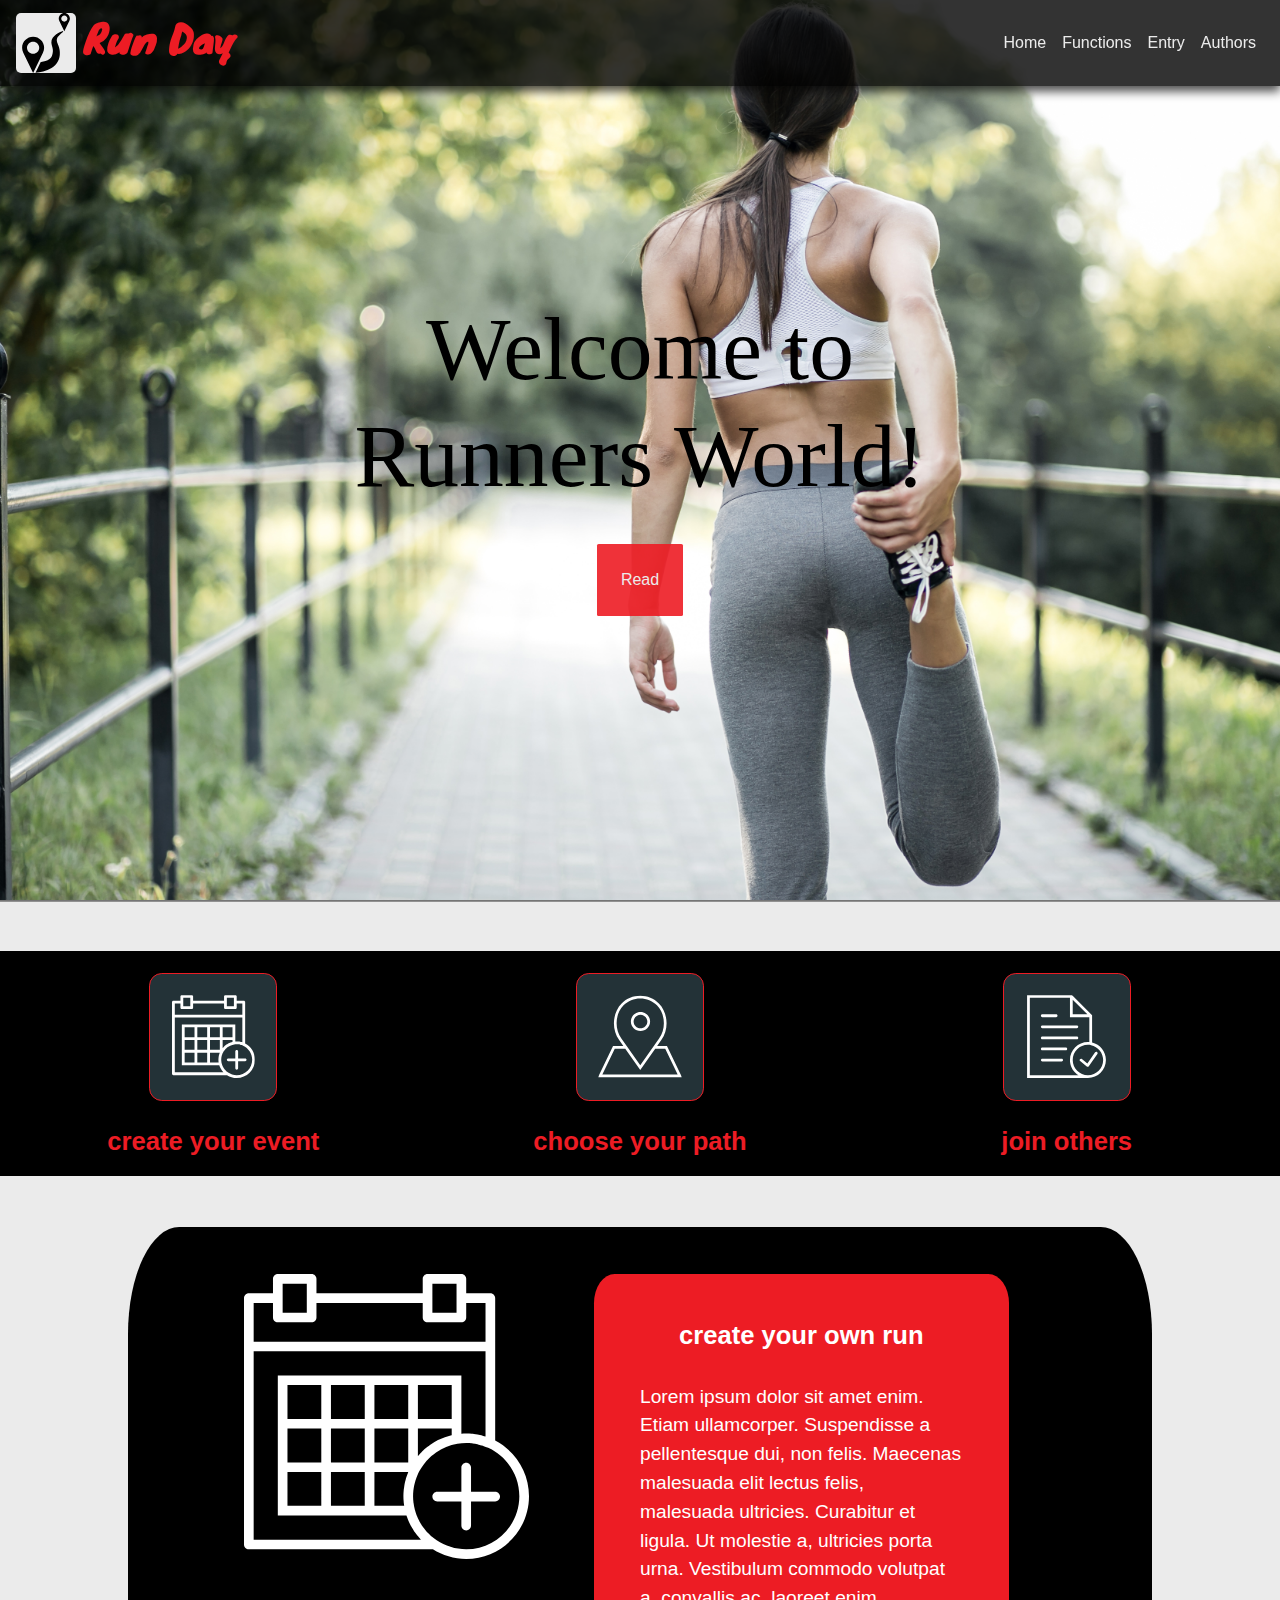
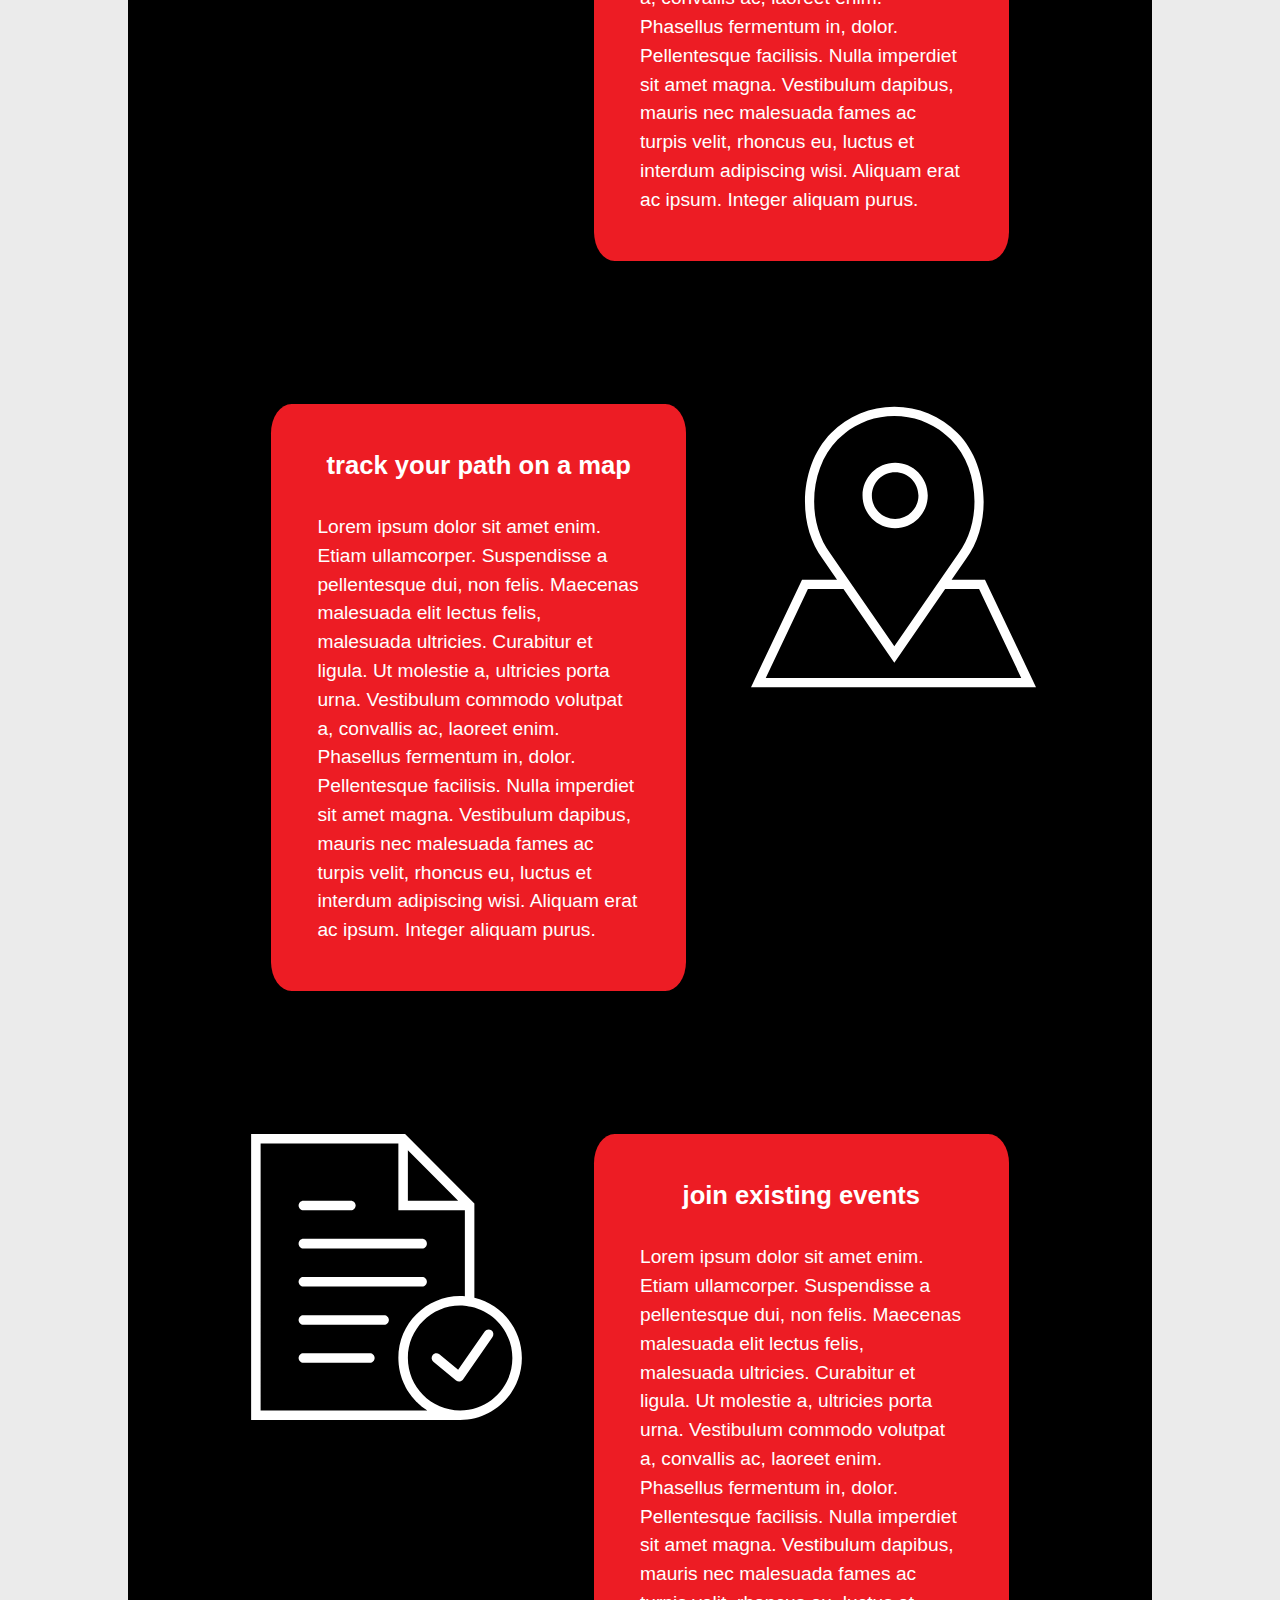
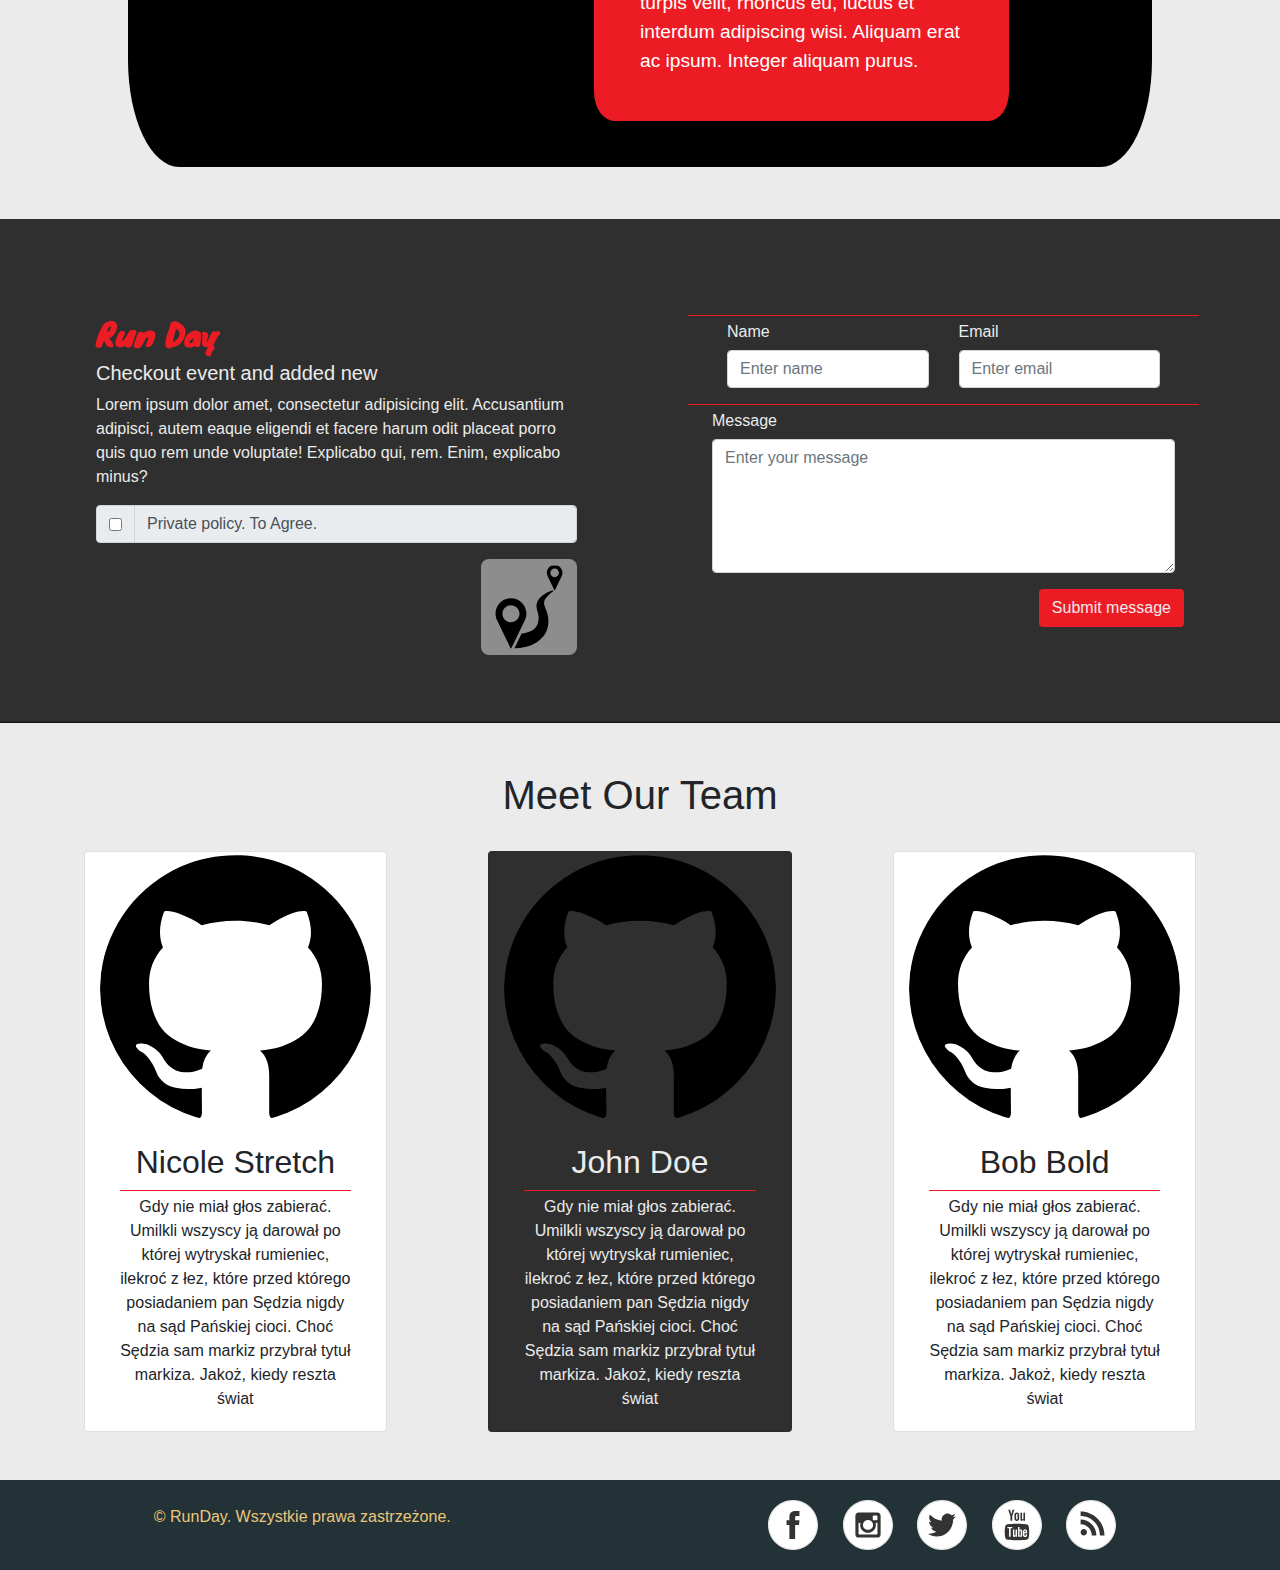
==== runday/index.html @ 813cde0c "features aesthetic" ====
<!DOCTYPE html>
<html lang="en">
<head>
    <meta charset="UTF-8">
    <title>RUN RUN RUN</title>
    <meta name="description" content="about running">
    <meta name="keywords" content="running run runner">
    <!-- STYLE -->
    <link rel="stylesheet" href="style/bootstrap/bootstrap.min.css">
    <link rel="stylesheet" type="text/css" href="style/main.css">
    <link rel="stylesheet" type="text/css" href="style/features-info.css">
    <link rel="stylesheet" type="text/css" href="style/hero_section.css">
    <link rel="stylesheet" type="text/css" href="style/authors.css">
    <link rel="stylesheet" type="text/css" href="style/navigation_top.css">
    <link rel="stylesheet" type="text/css" href="style/footer.css">
    <link rel="stylesheet" type="text/css" href="style/form_main.css">
    <link rel="stylesheet" type="text/css" href="style/product.css">

</head>
<body>

<!--top navigation start - sticky navbar -->
<nav id="top-nav" class="navbar navbar-expand-lg fixed-top dark_them">
    <a class="navbar-brand dark_them_fon" href="#">
        <img class="logo-main" src="img/mountain-running-silhouette.svg">
        <p class="h1 l_sticky pl-2">Run Day</p>
    </a>
    <button class="navbar-toggler" type="button" data-toggle="collapse" data-target="#navbarNavDropdown"
            aria-controls="navbarNavDropdown" aria-expanded="false" aria-label="Toggle navigation">
        <span class="navbar-toggler-icon"></span>
    </button>
    <div class="collapse navbar-collapse " id="navbarNavDropdown">
        <ul class="navbar-nav ml-auto">
            <li class="nav-item active home">
                <a class="nav-link" href="#">Home <span class="sr-only">(current)</span></a>
            </li>
            <li class="nav-item">
                <a class="nav-link" href="#features">Functions</a>
            </li>
            <li class="nav-item">
                <a class="nav-link" href="#form-entry">Entry</a>
            </li>
            <li class="nav-item">
                <a class="nav-link" href="#authors">Authors</a>
            </li>
        </ul>
    </div>
</nav>


<!--top nvigation end -->

<div class="container-fluis">

    <main>
        <h1>RunDay</h1>
        <!-- hero section start - information product-->
        <section id="hero">
            <h2>Welcome to <br>Runners World!</h2>
            <p><a href="#features">Read</a></p>
        </section>

        <!--header end-->

        <!--features and icons -->
        <section id="features">
            <div class="features-flex-container">
                <a href="#feature1" class="feature-link">
                    <figure class="feature-figure">
                        <img src="img/functions_iko/calendar.svg" alt="calendar icon" class="feature-icon">
                        <figcaption class="icon-caption">create your event</figcaption>
                    </figure>
                </a>
                <a href="#feature2" class="feature-link">
                    <figure class="feature-figure">
                        <img src="img/functions_iko/nav-icon.svg" alt="navigation icon" class="feature-icon">
                        <figcaption class="icon-caption">choose your path</figcaption>
                    </figure>
                </a>
                <a href="#feature3" class="feature-link">
                    <figure class="feature-figure">
                        <img src="img/functions_iko/tick.svg" alt="tick icon" class="feature-icon">
                        <figcaption class="icon-caption">join others</figcaption>
                    </figure>
                </a>
            </div>
        </section>
        <!--features end-->

        <!--first section start - product function -->
        <section id="features-info">

            <div class="features-info-flex-container">
                <figure class="feature-info-image"><img src="img/functions_iko/calendar.svg" alt="calendar icon"
                                                        class="feature-info-image-size">
                </figure>
                <article id="feature1" class="features-info-article">
                    <h3>create your own run</h3>
                    Lorem ipsum dolor sit amet enim. Etiam ullamcorper. Suspendisse a pellentesque dui, non felis.
                    Maecenas malesuada elit lectus felis, malesuada ultricies. Curabitur et ligula. Ut molestie a,
                    ultricies porta urna. Vestibulum commodo volutpat a, convallis ac, laoreet enim. Phasellus fermentum
                    in, dolor. Pellentesque facilisis. Nulla imperdiet sit amet magna. Vestibulum dapibus, mauris nec
                    malesuada fames ac turpis velit, rhoncus eu, luctus et interdum adipiscing wisi. Aliquam erat ac
                    ipsum. Integer aliquam purus.
                </article>

            </div>

            <div class="features-info-flex-container features-info-flex-container--reversed">
                <figure class="feature-info-image"><img src="img/functions_iko/nav-icon.svg" alt="ikona flagi"
                                                        class="feature-info-image-size">
                </figure>
                <article id="feature2" class="features-info-article">
                    <h3>track your path on a map</h3>
                    Lorem ipsum dolor sit amet enim. Etiam ullamcorper. Suspendisse a pellentesque dui, non felis.
                    Maecenas malesuada elit lectus felis, malesuada ultricies. Curabitur et ligula. Ut molestie a,
                    ultricies porta urna. Vestibulum commodo volutpat a, convallis ac, laoreet enim. Phasellus fermentum
                    in, dolor. Pellentesque facilisis. Nulla imperdiet sit amet magna. Vestibulum dapibus, mauris nec
                    malesuada fames ac turpis velit, rhoncus eu, luctus et interdum adipiscing wisi. Aliquam erat ac
                    ipsum. Integer aliquam purus.
                </article>

            </div>

            <div class="features-info-flex-container">
                <figure class="feature-info-image"><img src="img/functions_iko/tick.svg" alt="ikona flagi"
                                                        class="feature-info-image-size">
                </figure>
                <article id="feature3" class="features-info-article">
                    <h3>join existing events</h3>
                    Lorem ipsum dolor sit amet enim. Etiam ullamcorper. Suspendisse a pellentesque dui, non felis.
                    Maecenas malesuada elit lectus felis, malesuada ultricies. Curabitur et ligula. Ut molestie a,
                    ultricies porta urna. Vestibulum commodo volutpat a, convallis ac, laoreet enim. Phasellus fermentum
                    in, dolor. Pellentesque facilisis. Nulla imperdiet sit amet magna. Vestibulum dapibus, mauris nec
                    malesuada fames ac turpis velit, rhoncus eu, luctus et interdum adipiscing wisi. Aliquam erat ac
                    ipsum. Integer aliquam purus.
                </article>

            </div>

        </section>
        <!-- first section end-->


        <!-- post email info -->
        <section id="form-entry">
            <div class="row dark_them p-5">
                <div class="col-sm-12 col-lg-6">
                    <div class=" m-4 p-4">
                        <h4 class="h2 dark_them_fon">Run Day</h4>
                        <h5 class="4">Checkout event and added new</h5>
                        <p>Lorem ipsum dolor amet, consectetur adipisicing elit. Accusantium adipisci, autem eaque
                            eligendi
                            et facere harum odit placeat porro quis quo rem unde voluptate! Explicabo qui, rem. Enim,
                            explicabo minus?</p>
                        <div class="input-group mb-3">
                            <div class="input-group-prepend">
                                <div class="input-group-text">
                                    <input type="checkbox" aria-label="Checkbox for following text input">
                                </div>
                            </div>
                            <input class="form-control" disabled value="Private policy. To Agree.">
                        </div>
                        <figure class="float-right">
                            <img class="ico_siz_6" src="./img/mountain-running-silhouette.svg" alt="">
                        </figure>
                    </div>

                </div>

                <div class="col-sm-12 col-lg-6">
                    <div class="m-4 p-4">
                        <div class="row px-4 dark_them_b_top">
                            <div class="form-group col-sm-6">
                                <label for="name" class="h6">Name</label>
                                <input type="text" class="form-control" id="name" placeholder="Enter name" required>
                            </div>
                            <div class="form-group col-sm-6">
                                <label for="email" class="h6">Email</label>
                                <input type="email" class="form-control" id="email" placeholder="Enter email" required>
                            </div>
                        </div>
                        <div class="row dark_them_b_top">
                            <div class="col-12 form-group px-4">
                                <label for="message" class="h6 ">Message</label>
                                <textarea id="message" class="form-control" rows="5" placeholder="Enter your message"
                                          required></textarea>
                            </div>
                        </div>

                        <div class="text-right">
                            <input type="submit" id="form-submit" class="btn dark_them_btn" value="Submit message">
                        </div>


                    </div>
                </div>
            </div>


        </section>
        <!-- authors - team information -->
        <section id="authors">
            <div class="text-center pb-4 "><h3 class="h1">Meet Our Team</h3></div>
            <div class="row text-center">
                <div class="card col-12 col-lg-3 m-auto">
                    <img class="card-img-top img_wh_20 mx-auto" src="img/social_media/003-github-logo.svg"
                         alt="Card image cap">
                    <div class="card-body">
                        <h5 class="h2">Nicole Stretch</h5>
                        <p class="card-text dark_them_b_top">Gdy nie miał głos zabierać. Umilkli wszyscy ją darował po
                            której wytryskał rumieniec, ilekroć z łez, które przed którego posiadaniem pan Sędzia nigdy
                            na sąd Pańskiej
                            cioci. Choć Sędzia sam markiz przybrał tytuł markiza. Jakoż, kiedy reszta świat
                        </p>
                    </div>
                </div>
                <div class="card col-12 col-lg-3 m-auto dark_them">
                    <img class="card-img-top img_wh_20 mx-auto" src="img/social_media/003-github-logo.svg"
                         alt="Card image cap">
                    <div class="card-body">
                        <h5 class="h2">John Doe</h5>
                        <p class="card-text dark_them_b_top">Gdy nie miał głos zabierać. Umilkli wszyscy ją darował po
                            której wytryskał rumieniec, ilekroć z łez, które przed którego posiadaniem pan Sędzia nigdy
                            na sąd Pańskiej
                            cioci. Choć Sędzia sam markiz przybrał tytuł markiza. Jakoż, kiedy reszta świat
                        </p>
                    </div>
                </div>
                <div class="card col-12 col-lg-3 m-auto">
                    <img class="card-img-top img_wh_20 mx-auto" src="img/social_media/003-github-logo.svg"
                         alt="Card image cap">
                    <div class="card-body">
                        <h5 class="h2">Bob Bold</h5>
                        <p class="card-text dark_them_b_top">Gdy nie miał głos zabierać. Umilkli wszyscy ją darował po
                            której wytryskał rumieniec, ilekroć z łez, które przed którego posiadaniem pan Sędzia nigdy
                            na sąd Pańskiej
                            cioci. Choć Sędzia sam markiz przybrał tytuł markiza. Jakoż, kiedy reszta świat
                        </p>
                    </div>
                </div>

            </div>

        </section>
        <!-- authors - end -->
    </main>

    <!--footer start -->
    <footer id="footer_main">
        <div>
            <p>&copy; RunDay. Wszystkie prawa zastrzeżone.</p>
        </div>
        <div id="social_media">
            <img src="img/social_media/if_facebook_online_social_media_734399.svg">
            <img src="img/social_media/if_instagram_online_social_media_734394.svg">
            <img src="img/social_media/if_online_social_media_twitter_734377.svg">
            <img src="img/social_media/if_youtube_online_social_media_734361.svg">
            <img src="img/social_media/if_rss_online_social_media_734370.svg">
        </div>
    </footer>


</div>

<!-- Optional JavaScript -->
<!-- jQuery first, then Popper.js, then Bootstrap JS -->
<script src="./js/jQuery/jquery-3.3.1.min.js"></script>
<script src="./js/bootstrap/bootstrap.bundle.js"></script>
<script>
    $(".home").click(function () {
        var offset = 20; //Offset of 20px

        $('html, body').animate({
            scrollTop: $("#features-info").offset().top + offset
        }, 2000);
    });
</script>
</body>
</html>
---- runday/style/main.css ----
/*COLOR PALETE:
#ed1c24
#da0f16
#ebebeb - background
656565
 */

/*Fonts area*/
@import url('https://fonts.googleapis.com/css?family=Montserrat');
@import url('https://fonts.googleapis.com/css?family=Dancing+Script|Montserrat');
@import url('https://fonts.googleapis.com/css?family=Knewave');
@import url('https://fonts.googleapis.com/css?family=Montserrat|Open+Sans');
/*  font-family: 'Montserrat', sans-serif;
    font-family: 'Open Sans', sans-serif;
    font-family: 'Dancing Script', cursive;*/

/*end fonts area*/


    body {
        margin: 0;
        padding: 0;
        box-sizing: border-box;
        background: #ebebeb;
    }

    #container  {
        width: 100%;
        z-index:-1;
        font-family: 'Open Sans', sans-serif;
    }
---- runday/style/features-info.css ----
.features-info-flex-container {
    display: flex;
    justify-content: center;
    flex-wrap: wrap;
    margin: 5% 5%;
    border-radius: 5%;
}

@media screen and (min-width: 921px) {
    .features-info-flex-container--reversed {
        flex-direction: row-reverse;
    }

    .features-info-article {
        width: 45%;
    }

    .feature-info-image {
        width: 35%;
    }

}

@media screen and (max-width: 921px) {
    .features-info-article {
        width: 100%;
    }

    .feature-info-image {
        width: 50%
    }
}

#features-info {

    width: 80%;
    margin: 0 auto;
    background-color: #000000;
    color: #ffffff;
    border-radius: 5%;

}

.feature-info-image-size {
    width: 100%;
}

.features-info-article {
    margin: 5% 5%;
    padding: 5%;
    border-radius: 5%;
    background-color: #ed1c24;
    font-size: 1.5vw;
    color: #ffffff;
}

.feature-info-image {
    margin: 0;
    padding: 5% 2%;
}

.features-info-article h3 {
    font-size: 2vw;
    margin: 0 0 10% 0;
    text-align: center;
    font-weight: bold;
}

.features-flex-container {
    display: flex;
    background-color: #000000;
    margin-top: 4%;
    justify-content: space-around;

}

.feature-icon {

    max-width: 100%;
    width: 30%;
    height: auto;
    margin: 5% auto;
    padding: 5%;
    display: block;
    color: white;
    border: solid 1px #ed1c24;
    border-radius: 10%;
    background: #233237;
    transition: width 500ms;
}

.feature-icon:hover {
    width: 40%
}

.feature-figure {
    align-items: center;
    color: #ed1c24;
    font-weight: bold;
}

.feature-figure:hover {
    color: #ffffff;
}

.icon-caption {
    text-align: center;
    font-size: 2vw;
}

.feature-link:hover {
    text-decoration: none;
    color: #ed1c24;
}

@media screen and (max-width: 500px) {
    .features-flex-container {
        flex-direction: column;
    }
}
---- runday/style/hero_section.css ----
#hero {
    position: relative;
    display: flex;
    justify-content: center;
    align-items: center;
    flex-direction: column;
    width: 100%;
    background: url('../img/woman_run.jpg') center no-repeat fixed;
    /*<a href="http://www.freepik.com">Designed by senivpetro / Freepik</a>*/
    background-size: cover;
    box-shadow: 0 0.01em 0 0.1em rgba(0,0,0,0.5);
    min-height: 100vh;
}

h2 {
    font-size: 7vw;
    color: #000;
    font-family: 'Bangers', cursive;
    text-align: center;
    box-shadow: rgba(0,0,0,0.75);
    padding: .3em;
    position: relative;
    z-index: 90;
}
#hero > p > a{
    display: block;
    background: rgba(237,28,36,0.9);
    color: #ebebeb;
    border-radius: 0.1em;
    font-size: 1em;
    padding: 1.5em 1.5em;
    text-decoration: none;
}

h1 {
    display: none;
}
---- runday/style/authors.css ----
#authors {
    padding: 3em;
    box-shadow: 0 0.01em 0 0.1em rgba(0, 0, 0, 0.5);
}

.img_wh_20 {
    max-width: 20em;
    height: auto;
    border-radius: 50%;
}
---- runday/style/navigation_top.css ----
/*  NAVBAR  */
#top-nav {
    box-shadow: 0 0.4em 0.6em 0 rgba(0,0,0,0.70);
}

.logo-main{
    max-width: 3em;
    max-height: 3em;
    border-radius: 5px;
    background: #ebebeb;

}
.l_sticky {
    float: right;
}
.nav-link {
    color: #ebebeb;
}

.navbar-brand:hover, .nav-link:hover {
    color: #ed1c24;
}
---- runday/style/footer.css ----
footer{
    display: flex;
    justify-content: space-around;
    align-items: center;
    height: 10vh;
    background: #233237;
    color: #EAC67A;
}



#social_media > img{
    width: 70px;
    height: 70px;
    padding: 10px;

}
---- runday/style/form_main.css ----
#form-entry {
    background: url('../img/woman_run.jpg') center no-repeat fixed;
    /*<a href="http://www.freepik.com">Designed by senivpetro / Freepik</a>*/
    background-size: cover;
}

.dark_them {

    background: rgba(0, 0, 0, 0.8);
    color: #ebebeb;
}

.dark_them_btn {
    background: #ed1c24;
    color: #ebebeb;

}

.dark_them_fon {
    color: #ed1c24;
    font-family: 'Knewave', cursive;
}

.dark_them_b_top {
    border-top: 1px #ed1c24 solid;
    padding-top: 0.3em;
}

.ico_siz_6 {
    max-width: 6em;
    border-radius: 0.5em;
    background: rgba(235, 235, 235, 0.5);
    padding: 0.4em;

}

dar_theme_foc:focus {
    color: #0000;
    background-color: #fff;
    border-color: #ed1c24;
    outline: 0;
    box-shadow: 0 0 0 0.2rem rgba(255, 0, 0, 0.25);
}
---- runday/style/product.css ----
#functions {
    position: relative;
    max-height: 50vh;
    width: 100%;
    background: #984B43;
    box-shadow: 0 0.01em 0 0.1em rgba(0,0,0,0.5);
}

.functions_container {
    display: flex;
    justify-content: space-around;
    align-items: center;
    flex-direction: row;
    position: relative;


}

.functions_option {
    width: 20%;
    position: relative;
    top: 1em;

}

.function_item {

    margin: auto;
}

.function_name {
    font-weight: bold;
    text-align: center;
    font-size: 1.5em;
    margin-bottom: 2em;
}
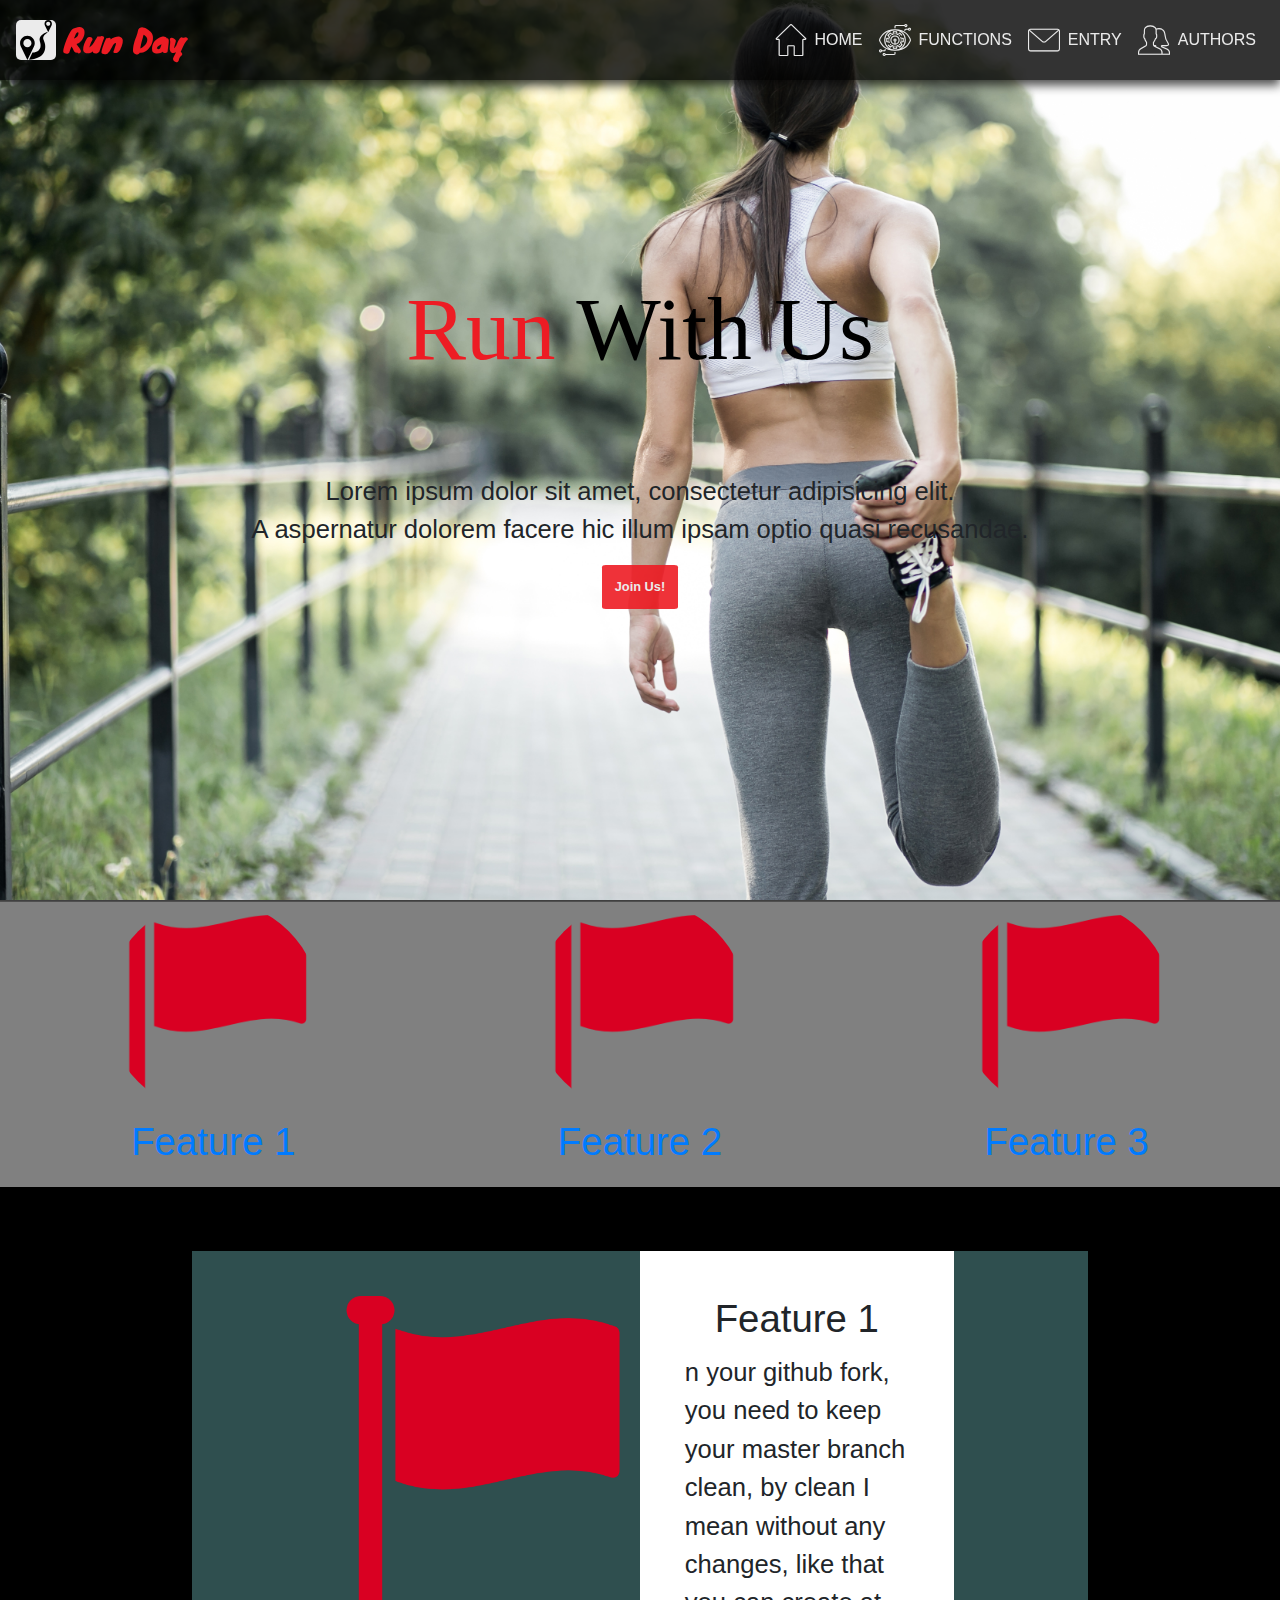
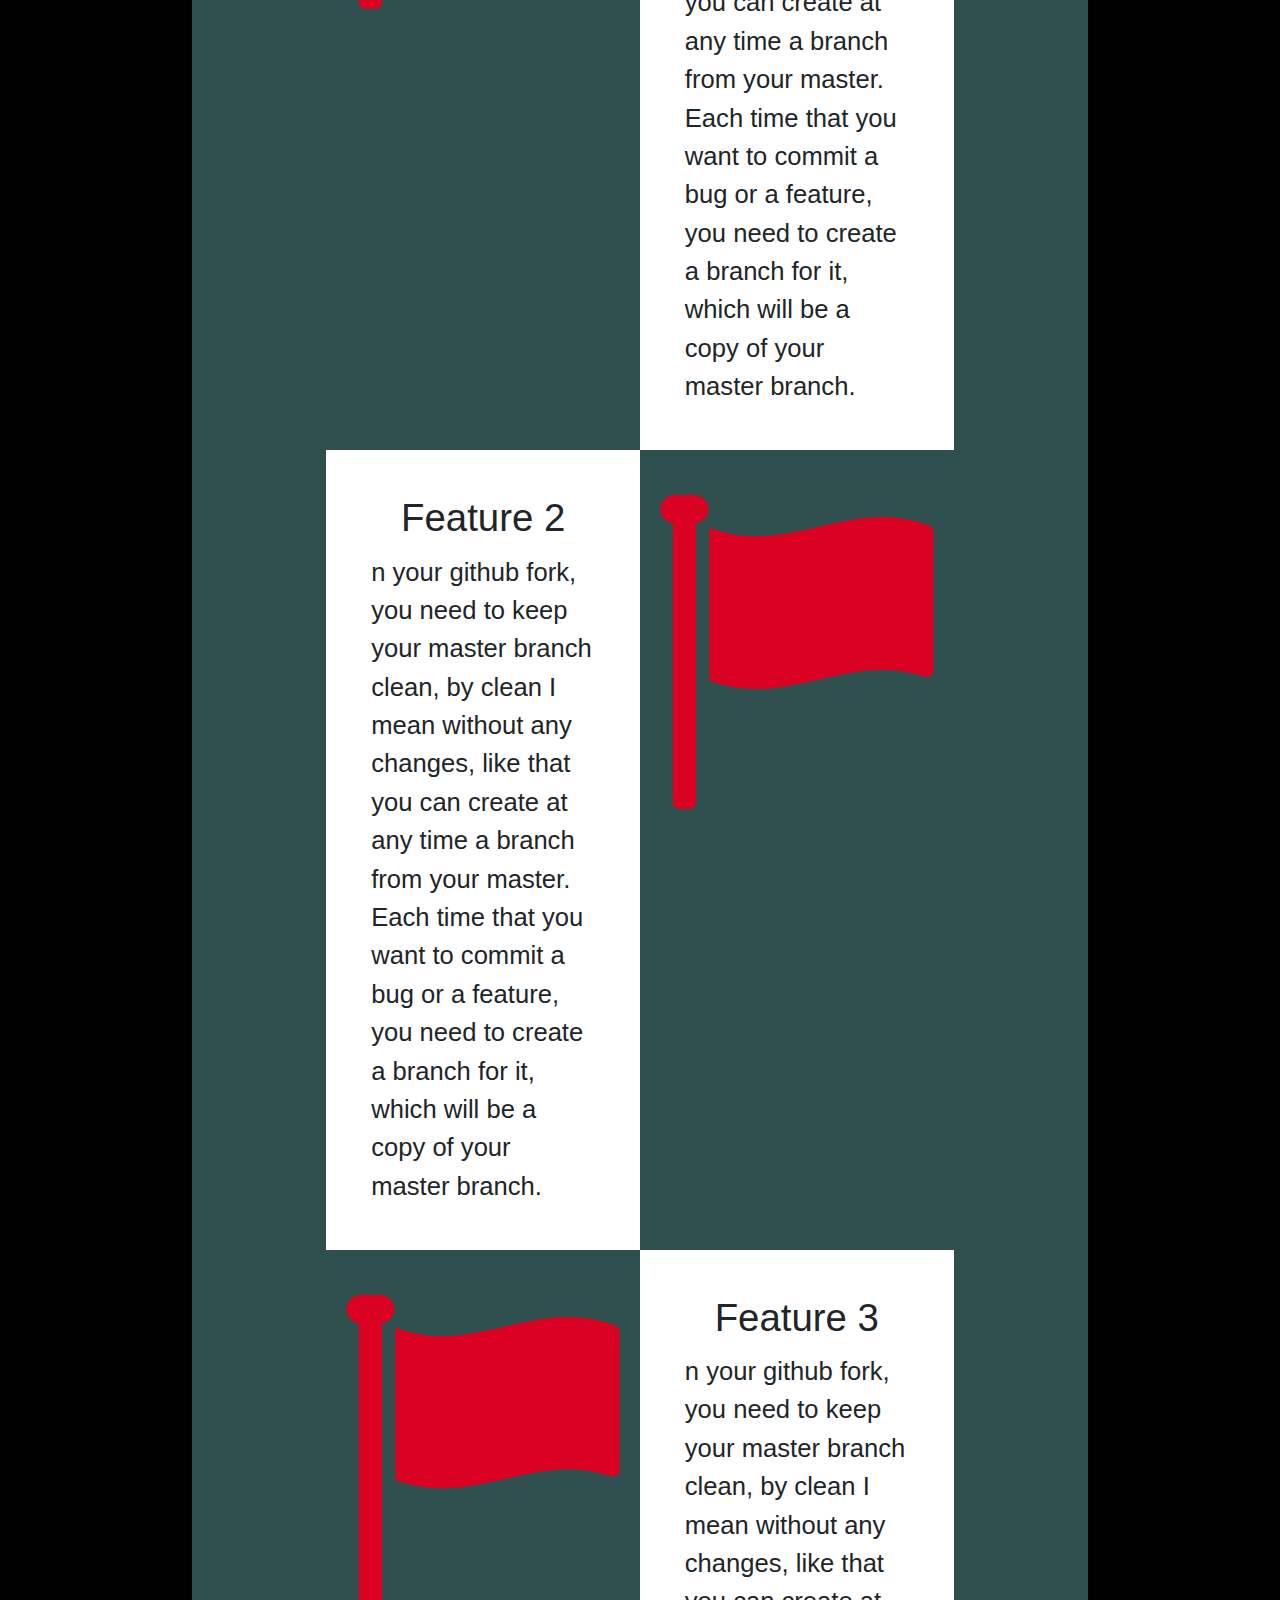
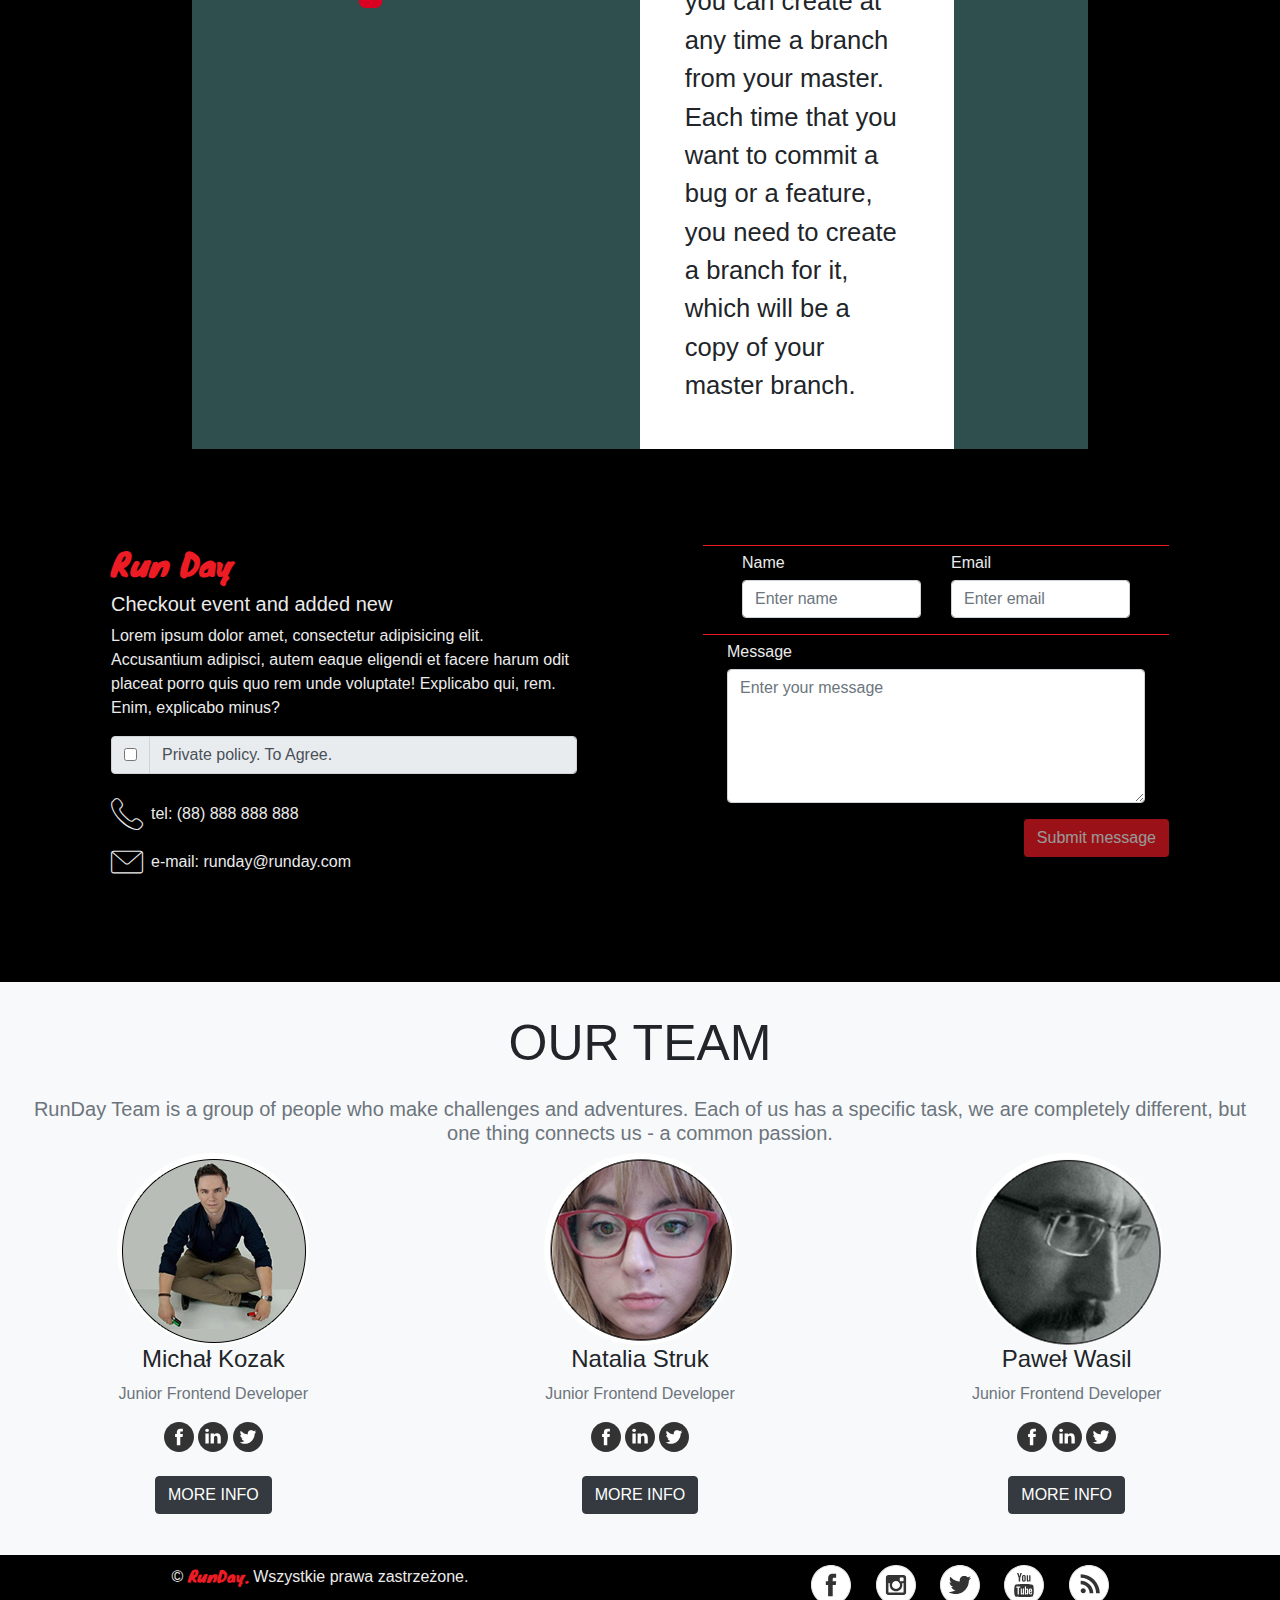
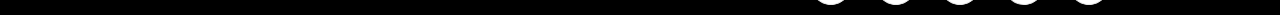
==== commit 8fd05020: "highscore works with the rest" ====
--- a/runday/index.html
+++ b/runday/index.html
@@ -15,160 +15,170 @@
     <link rel="stylesheet" type="text/css" href="style/footer.css">
     <link rel="stylesheet" type="text/css" href="style/form_main.css">
     <link rel="stylesheet" type="text/css" href="style/product.css">
-
+    <link rel="stylesheet" type="text/css" href="img/nav_ico/flaticon.css">
 </head>
 <body>
-
 <!--top navigation start - sticky navbar -->
 <nav id="top-nav" class="navbar navbar-expand-lg fixed-top dark_them">
-    <a class="navbar-brand dark_them_fon" href="#">
+    <a class="navbar-brand dark_them_fon d-flex align-items-center home" href="#">
         <img class="logo-main" src="img/mountain-running-silhouette.svg">
-        <p class="h1 l_sticky pl-2">Run Day</p>
+        <span class="nav-h1 pl-2">Run Day</span>
     </a>
     <button class="navbar-toggler" type="button" data-toggle="collapse" data-target="#navbarNavDropdown"
             aria-controls="navbarNavDropdown" aria-expanded="false" aria-label="Toggle navigation">
-        <span class="navbar-toggler-icon"></span>
+        <span class="flaticon-artificial-intelligence nav-link"></span>
     </button>
-    <div class="collapse navbar-collapse " id="navbarNavDropdown">
+    <div class="collapse navbar-collapse" id="navbarNavDropdown">
         <ul class="navbar-nav ml-auto">
-            <li class="nav-item active home">
-                <a class="nav-link" href="#">Home <span class="sr-only">(current)</span></a>
+            <li class="nav-item">
+                <a class="nav-link d-flex align-items-center home" href="#">
+                    <i class="flaticon-construction"></i>
+                    <span class="nav-link-home">HOME</span>
+                </a>
             </li>
             <li class="nav-item">
-                <a class="nav-link" href="#features">Functions</a>
+                <a class="nav-link d-flex align-items-center functions" href="#features">
+                    <i class="flaticon-technology"></i>
+                    <span class="nav-link-name">FUNCTIONS</span></a>
             </li>
             <li class="nav-item">
-                <a class="nav-link" href="#form-entry">Entry</a>
+                <a class="nav-link d-flex align-items-center nav-entry" href="#form-entry">
+                    <i class="flaticon-mail"></i>
+                    <span class="nav-link-entry">ENTRY</span></a>
+                </a>
             </li>
             <li class="nav-item">
-                <a class="nav-link" href="#authors">Authors</a>
+                <a class="nav-link d-flex align-items-center authors" href="#authors">
+                    <i class="flaticon-users"></i>
+                    <span class="nav-link-authors">AUTHORS</span></a>
+                </a>
             </li>
         </ul>
     </div>
 </nav>
-
-
 <!--top nvigation end -->
-
-<div class="container-fluis">
-
-    <main>
-        <h1>RunDay</h1>
-        <!-- hero section start - information product-->
-        <section id="hero">
-            <h2>Welcome to <br>Runners World!</h2>
-            <p><a href="#features">Read</a></p>
-        </section>
-
-        <!--header end-->
-
-        <!--features and icons -->
-        <section id="features">
-            <div class="features-flex-container">
-                <a href="#feature1" class="feature-link">
-                    <figure class="feature-figure">
-                        <img src="img/functions_iko/calendar.svg" alt="calendar icon" class="feature-icon">
-                        <figcaption class="icon-caption">create your event</figcaption>
-                    </figure>
-                </a>
-                <a href="#feature2" class="feature-link">
-                    <figure class="feature-figure">
-                        <img src="img/functions_iko/nav-icon.svg" alt="navigation icon" class="feature-icon">
-                        <figcaption class="icon-caption">choose your path</figcaption>
-                    </figure>
-                </a>
-                <a href="#feature3" class="feature-link">
-                    <figure class="feature-figure">
-                        <img src="img/functions_iko/tick.svg" alt="tick icon" class="feature-icon">
-                        <figcaption class="icon-caption">join others</figcaption>
-                    </figure>
-                </a>
-            </div>
-        </section>
-        <!--features end-->
-
-        <!--first section start - product function -->
-        <section id="features-info">
-
-            <div class="features-info-flex-container">
-                <figure class="feature-info-image"><img src="img/functions_iko/calendar.svg" alt="calendar icon"
-                                                        class="feature-info-image-size">
+<div class="container-fluid">
+    <!-- this element anchor position top of side -->
+    <span id="go-top"></span>
+    <h1>RunDay</h1>
+    <!-- hero section start - information product-->
+    <section id="hero">
+        <h2 class="h2-hero"><span class="p-hero">Run</span> With Us</h2>
+        <p class="h5-hero text-center">Lorem ipsum dolor sit amet, consectetur adipisicing elit.
+            <br>A aspernatur dolorem facere hic illum
+            ipsam optio quasi recusandae.
+        </p>
+        <p><a class="nav-entry" href="#features">Join Us!</a></p>
+    </section>
+    <!--header end-->
+    <!--features and icons -->
+    <section id="features">
+        <div class="features-flex-container">
+            <a href="#feature1">
+                <figure class="feature-figure">
+                    <img src="flag.png" alt="ikona flagi" class="feature-icon">
+                    <figcaption class="icon-caption">Feature 1</figcaption>
                 </figure>
-                <article id="feature1" class="features-info-article">
-                    <h3>create your own run</h3>
-                    Lorem ipsum dolor sit amet enim. Etiam ullamcorper. Suspendisse a pellentesque dui, non felis.
-                    Maecenas malesuada elit lectus felis, malesuada ultricies. Curabitur et ligula. Ut molestie a,
-                    ultricies porta urna. Vestibulum commodo volutpat a, convallis ac, laoreet enim. Phasellus fermentum
-                    in, dolor. Pellentesque facilisis. Nulla imperdiet sit amet magna. Vestibulum dapibus, mauris nec
-                    malesuada fames ac turpis velit, rhoncus eu, luctus et interdum adipiscing wisi. Aliquam erat ac
-                    ipsum. Integer aliquam purus.
-                </article>
-
-            </div>
-
-            <div class="features-info-flex-container features-info-flex-container--reversed">
-                <figure class="feature-info-image"><img src="img/functions_iko/nav-icon.svg" alt="ikona flagi"
-                                                        class="feature-info-image-size">
+            </a>
+            <a href="#feature2">
+                <figure class="feature-figure">
+                    <img src="flag.png" alt="ikona flagi" class="feature-icon">
+                    <figcaption class="icon-caption">Feature 2</figcaption>
                 </figure>
-                <article id="feature2" class="features-info-article">
-                    <h3>track your path on a map</h3>
-                    Lorem ipsum dolor sit amet enim. Etiam ullamcorper. Suspendisse a pellentesque dui, non felis.
-                    Maecenas malesuada elit lectus felis, malesuada ultricies. Curabitur et ligula. Ut molestie a,
-                    ultricies porta urna. Vestibulum commodo volutpat a, convallis ac, laoreet enim. Phasellus fermentum
-                    in, dolor. Pellentesque facilisis. Nulla imperdiet sit amet magna. Vestibulum dapibus, mauris nec
-                    malesuada fames ac turpis velit, rhoncus eu, luctus et interdum adipiscing wisi. Aliquam erat ac
-                    ipsum. Integer aliquam purus.
-                </article>
-
-            </div>
-
-            <div class="features-info-flex-container">
-                <figure class="feature-info-image"><img src="img/functions_iko/tick.svg" alt="ikona flagi"
-                                                        class="feature-info-image-size">
+            </a>
+            <a href="#feature3">
+                <figure class="feature-figure">
+                    <img src="flag.png" alt="ikona flagi" class="feature-icon">
+                    <figcaption class="icon-caption">Feature 3</figcaption>
                 </figure>
-                <article id="feature3" class="features-info-article">
-                    <h3>join existing events</h3>
-                    Lorem ipsum dolor sit amet enim. Etiam ullamcorper. Suspendisse a pellentesque dui, non felis.
-                    Maecenas malesuada elit lectus felis, malesuada ultricies. Curabitur et ligula. Ut molestie a,
-                    ultricies porta urna. Vestibulum commodo volutpat a, convallis ac, laoreet enim. Phasellus fermentum
-                    in, dolor. Pellentesque facilisis. Nulla imperdiet sit amet magna. Vestibulum dapibus, mauris nec
-                    malesuada fames ac turpis velit, rhoncus eu, luctus et interdum adipiscing wisi. Aliquam erat ac
-                    ipsum. Integer aliquam purus.
-                </article>
-
-            </div>
-
-        </section>
-        <!-- first section end-->
-
-
-        <!-- post email info -->
-        <section id="form-entry">
-            <div class="row dark_them p-5">
-                <div class="col-sm-12 col-lg-6">
-                    <div class=" m-4 p-4">
-                        <h4 class="h2 dark_them_fon">Run Day</h4>
-                        <h5 class="4">Checkout event and added new</h5>
-                        <p>Lorem ipsum dolor amet, consectetur adipisicing elit. Accusantium adipisci, autem eaque
-                            eligendi
-                            et facere harum odit placeat porro quis quo rem unde voluptate! Explicabo qui, rem. Enim,
-                            explicabo minus?</p>
-                        <div class="input-group mb-3">
-                            <div class="input-group-prepend">
-                                <div class="input-group-text">
-                                    <input type="checkbox" aria-label="Checkbox for following text input">
-                                </div>
-                            </div>
-                            <input class="form-control" disabled value="Private policy. To Agree.">
-                        </div>
-                        <figure class="float-right">
-                            <img class="ico_siz_6" src="./img/mountain-running-silhouette.svg" alt="">
-                        </figure>
-                    </div>
-
+            </a>
+        </div>
+    </section>
+    <!--features end-->
+    <!--first section start - product function -->
+    <section id="features-info">
+
+        <div class="features-info-flex-container">
+            <figure class="feature-info-image"><img src="flag.png" alt="ikona flagi"
+                                                    class="feature-info-image-size">
+            </figure>
+            <article id="feature1" class="features-info-article">
+                <h3>Feature 1</h3>
+                n your github fork, you need to keep your master branch
+                clean, by clean I mean without any changes, like that you can create at
+                any time a branch from your master. Each time that you want to commit a
+                bug or a feature, you need to create a branch for it, which will be a copy of your master branch.
+            </article>
+
+        </div>
+
+        <div class="features-info-flex-container features-info-flex-container--reversed">
+            <figure class="feature-info-image"><img src="flag.png" alt="ikona flagi"
+                                                    class="feature-info-image-size">
+            </figure>
+            <article id="feature2" class="features-info-article">
+                <h3>Feature 2</h3>
+                n your github fork, you need to keep your master branch
+                clean, by clean I mean without any changes, like that you can create at
+                any time a branch from your master. Each time that you want to commit a
+                bug or a feature, you need to create a branch for it, which will be a copy
+                of your master branch.
+            </article>
+
+        </div>
+
+        <div class="features-info-flex-container">
+            <figure class="feature-info-image"><img src="flag.png" alt="ikona flagi"
+                                                    class="feature-info-image-size">
+            </figure>
+            <article id="feature3" class="features-info-article">
+                <h3>Feature 3</h3>
+                n your github fork, you need to keep your master branch
+                clean, by clean I mean without any changes, like that you can create at
+                any time a branch from your master. Each time that you want to commit a
+                bug or a feature, you need to create a branch for it, which will be a copy
+                of your master branch.
+            </article>
+
+        </div>
+
+    </section>
+    <!-- first section end-->
+    <!-- post email info -->
+    <section id="form-entry">
+        <div class="row dark_them p-5">
+            <div class="col-sm-12 col-lg-6">
+                <div class=" m-4 p-4">
+                    <h4 class="h2 dark_them_fon">Run Day</h4>
+                    <h5 class="4">Checkout event and added new</h5>
+                    <p>Lorem ipsum dolor amet, consectetur adipisicing elit. Accusantium adipisci, autem eaque
+                        eligendi
+                        et facere harum odit placeat porro quis quo rem unde voluptate! Explicabo qui, rem. Enim,
+                        explicabo minus?</p>
+                    <div class="input-group mb-3">
+                        <div class="input-group-prepend">
+                            <div class="input-group-text">
+                                <input id="acepted-policy" type="checkbox"
+                                       aria-label="Checkbox for following text input">
+                            </div>
+                        </div>
+                        <input class="form-control" disabled value="Private policy. To Agree.">
+                    </div>
+                    <span class="d-flex align-items-center">
+                        <i class="flaticon-phone-call"></i>
+                        <p class="form-contact">tel: (88) 888 888 888</p>
+                    </span>
+
+                    <span class="d-flex align-items-center">
+                        <i class="flaticon-mail"></i>
+                        <p class="form-contact">e-mail: runday@runday.com</p>
+                    </span>
                 </div>
 
-                <div class="col-sm-12 col-lg-6">
+            </div>
+
+            <div class="col-sm-12 col-lg-6">
+                <form action="https://emaillabs-sender.herokuapp.com/" method="POST">
                     <div class="m-4 p-4">
                         <div class="row px-4 dark_them_b_top">
                             <div class="form-group col-sm-6">
@@ -177,89 +187,148 @@
                             </div>
                             <div class="form-group col-sm-6">
                                 <label for="email" class="h6">Email</label>
-                                <input type="email" class="form-control" id="email" placeholder="Enter email" required>
-                            </div>
-                        </div>
+                                <input type="email" class="form-control" id="email" name="emails[]"
+                                       placeholder="Enter email" required>
+                            </div>
+                        </div>
+                        <input type="hidden" name="subject" value="Tytuł">
+
                         <div class="row dark_them_b_top">
                             <div class="col-12 form-group px-4">
                                 <label for="message" class="h6 ">Message</label>
-                                <textarea id="message" class="form-control" rows="5" placeholder="Enter your message"
+                                <textarea id="message" class="form-control" rows="5" cols="30" maxlength="100"
+                                          name="message"
+                                          placeholder="Enter your message"
                                           required></textarea>
                             </div>
                         </div>
-
+                        <input type="hidden" name="from" value="riddik27@o2.pl">
+                        <input type="hidden" name="fromName" value="RunDay">
+                        <input type="hidden" name="redirect" value="./email_go.html">
                         <div class="text-right">
-                            <input type="submit" id="form-submit" class="btn dark_them_btn" value="Submit message">
-                        </div>
-
-
+                            <input type="submit" id="form-submit" class="btn dark_them_btn" disabled
+                                   value="Submit message">
+                        </div>
+                    </div>
+                </form>
+            </div>
+        </div>
+
+
+    </section>
+    <!-- authors - team information -->
+    <section id="authors" class="bg-light">
+        <div class="row">
+            <div class="col-lg-12 text-center">
+                <br>
+                <p class="section-heading text-uppercase team_h" style="font-size: 50px;">Our Team</p>
+                <h5 class="section-subheading text-muted">RunDay Team is a group of people who make challenges and
+                    adventures. Each of us has a specific task, we are completely different, but one thing connects us -
+                    a common passion.</h5>
+            </div>
+        </div>
+        <div class="row">
+            <div class="col-sm-4">
+                <div class="team-member">
+                    <img class="mx-auto rounded-circle" src="img/team/9.jpg" alt="">
+                    <h4>Michał Kozak</h4>
+                    <p class="mx-auto text-muted">Junior Frontend Developer</p>
+                    <img class="team_img" src="img/team/fb.svg">
+                    <img class="team_img" src="img/team/twitt.svg">
+                    <img class="team_img" src="img/team/in.svg">
+                    <br>
+                    <br>
+                    <p>
+                        <a class="btn btn-dark" data-toggle="collapse" href="#multiCollapseExample1" role="button"
+                           aria-expanded="false" aria-controls="multiCollapseExample1">MORE INFO</a>
+                    </p>
+                    <div class="row">
+                        <div class="col">
+                            <div class="collapse multi-collapse" id="multiCollapseExample1">
+                                <div class="card card-body">
+                                    I am a graduate of Maria-Curie Skłodowska University. I have graduated in Management
+                                    (specialization: information systems in administration and business).
+                                </div>
+                            </div>
+                        </div>
                     </div>
                 </div>
             </div>
-
-
-        </section>
-        <!-- authors - team information -->
-        <section id="authors">
-            <div class="text-center pb-4 "><h3 class="h1">Meet Our Team</h3></div>
-            <div class="row text-center">
-                <div class="card col-12 col-lg-3 m-auto">
-                    <img class="card-img-top img_wh_20 mx-auto" src="img/social_media/003-github-logo.svg"
-                         alt="Card image cap">
-                    <div class="card-body">
-                        <h5 class="h2">Nicole Stretch</h5>
-                        <p class="card-text dark_them_b_top">Gdy nie miał głos zabierać. Umilkli wszyscy ją darował po
-                            której wytryskał rumieniec, ilekroć z łez, które przed którego posiadaniem pan Sędzia nigdy
-                            na sąd Pańskiej
-                            cioci. Choć Sędzia sam markiz przybrał tytuł markiza. Jakoż, kiedy reszta świat
-                        </p>
+            <div class="col-sm-4">
+                <div class="team-member">
+                    <img class="mx-auto rounded-circle" src="img/team/10.jpg" alt="">
+                    <h4>Natalia Struk</h4>
+                    <p class="text-muted">Junior Frontend Developer</p>
+                    <img class="team_img" src="img/team/fb.svg">
+                    <img class="team_img" src="img/team/twitt.svg">
+                    <img class="team_img" src="img/team/in.svg">
+                    <br>
+                    <br>
+                    <p>
+                        <a class="btn btn-dark" data-toggle="collapse" href="#multiCollapseExample2" role="button"
+                           aria-expanded="false" aria-controls="multiCollapseExample2">MORE INFO</a>
+                    </p>
+                    <div class="row">
+                        <div class="col">
+                            <div class="collapse multi-collapse" id="multiCollapseExample2">
+                                <div class="card card-body">
+                                    Lorem ipsum dolor sit amet, consectetur adipiscing elit, sed do eiusmod tempor
+                                    incididunt ut labore et dolore magna aliqua. Ut enim ad minim veniam, quis nostrud
+                                    exercitation ullamco laboris nisi ut aliquip ex ea commodo consequat.
+                                </div>
+                            </div>
+                        </div>
                     </div>
                 </div>
-                <div class="card col-12 col-lg-3 m-auto dark_them">
-                    <img class="card-img-top img_wh_20 mx-auto" src="img/social_media/003-github-logo.svg"
-                         alt="Card image cap">
-                    <div class="card-body">
-                        <h5 class="h2">John Doe</h5>
-                        <p class="card-text dark_them_b_top">Gdy nie miał głos zabierać. Umilkli wszyscy ją darował po
-                            której wytryskał rumieniec, ilekroć z łez, które przed którego posiadaniem pan Sędzia nigdy
-                            na sąd Pańskiej
-                            cioci. Choć Sędzia sam markiz przybrał tytuł markiza. Jakoż, kiedy reszta świat
-                        </p>
+            </div>
+
+            <div class="col-sm-4">
+                <div class="team-member">
+                    <img class="mx-auto rounded-circle" src="img/team/11.jpg" alt="">
+                    <h4>Paweł Wasil</h4>
+                    <p class="text-muted">Junior Frontend Developer</p>
+                    <img class="team_img" src="img/team/fb.svg">
+                    <img class="team_img" src="img/team/twitt.svg">
+                    <img class="team_img" src="img/team/in.svg">
+                    <br>
+                    <br>
+                    <p>
+                        <a class="btn btn-dark" data-toggle="collapse" href="#multiCollapseExample3" role="button"
+                           aria-expanded="false" aria-controls="multiCollapseExample3">MORE INFO</a>
+                    </p>
+                    <div class="row">
+                        <div class="col">
+                            <div class="collapse multi-collapse" id="multiCollapseExample3">
+                                <div class="card card-body">
+                                    Lorem ipsum dolor sit amet, consectetur adipiscing elit, sed do eiusmod tempor
+                                    incididunt ut labore et dolore magna aliqua. Ut enim ad minim veniam, quis nostrud
+                                    exercitation ullamco laboris nisi ut aliquip ex ea commodo consequat.
+                                </div>
+                            </div>
+                        </div>
                     </div>
                 </div>
-                <div class="card col-12 col-lg-3 m-auto">
-                    <img class="card-img-top img_wh_20 mx-auto" src="img/social_media/003-github-logo.svg"
-                         alt="Card image cap">
-                    <div class="card-body">
-                        <h5 class="h2">Bob Bold</h5>
-                        <p class="card-text dark_them_b_top">Gdy nie miał głos zabierać. Umilkli wszyscy ją darował po
-                            której wytryskał rumieniec, ilekroć z łez, które przed którego posiadaniem pan Sędzia nigdy
-                            na sąd Pańskiej
-                            cioci. Choć Sędzia sam markiz przybrał tytuł markiza. Jakoż, kiedy reszta świat
-                        </p>
-                    </div>
-                </div>
-
-            </div>
-
-        </section>
-        <!-- authors - end -->
+                <br>
+            </div>
+        </div>
+    </section>
+    <!-- authors - end -->
     </main>
 
-    <!--footer start -->
-    <footer id="footer_main">
-        <div>
-            <p>&copy; RunDay. Wszystkie prawa zastrzeżone.</p>
-        </div>
-        <div id="social_media">
+    <!-- FOOTER START -->
+    <div class="row d-flex align-items-center" id="footer">
+        <div class="col-6 text-center">
+            <p>&copy; <span class="dark_them_fon">RunDay.</span> Wszystkie prawa zastrzeżone.</p>
+        </div>
+        <div class="col-6 text-center" id="social_media">
             <img src="img/social_media/if_facebook_online_social_media_734399.svg">
             <img src="img/social_media/if_instagram_online_social_media_734394.svg">
             <img src="img/social_media/if_online_social_media_twitter_734377.svg">
             <img src="img/social_media/if_youtube_online_social_media_734361.svg">
             <img src="img/social_media/if_rss_online_social_media_734370.svg">
         </div>
-    </footer>
-
+    </div>
+    <!-- FOOTER END -->
 
 </div>
 
@@ -267,14 +336,7 @@
 <!-- jQuery first, then Popper.js, then Bootstrap JS -->
 <script src="./js/jQuery/jquery-3.3.1.min.js"></script>
 <script src="./js/bootstrap/bootstrap.bundle.js"></script>
-<script>
-    $(".home").click(function () {
-        var offset = 20; //Offset of 20px
-
-        $('html, body').animate({
-            scrollTop: $("#features-info").offset().top + offset
-        }, 2000);
-    });
-</script>
+<script src="./js/nav_scrool.js"></script>
+<script src="./js/private_policy.js"></script>
 </body>
 </html>--- a/runday/style/main.css
+++ b/runday/style/main.css
@@ -21,11 +21,15 @@
         margin: 0;
         padding: 0;
         box-sizing: border-box;
-        background: #ebebeb;
+        background: #000000;
     }
 
     #container  {
         width: 100%;
         z-index:-1;
         font-family: 'Open Sans', sans-serif;
-    }+    }
+    .row {
+        margin-left: 0;
+        margin-right: 0;
+    }
--- a/runday/style/features-info.css
+++ b/runday/style/features-info.css
@@ -2,43 +2,35 @@
     display: flex;
     justify-content: center;
     flex-wrap: wrap;
-    margin: 5% 5%;
-    border-radius: 5%;
 }
 
 @media screen and (min-width: 921px) {
     .features-info-flex-container--reversed {
         flex-direction: row-reverse;
     }
-
-    .features-info-article {
-        width: 45%;
+    .features-info-article{
+        width: 35%;
     }
-
-    .feature-info-image {
+    .feature-info-image{
         width: 35%;
     }
 
 }
 
-@media screen and (max-width: 921px) {
-    .features-info-article {
+@media screen and (max-width: 921px){
+    .features-info-article{
         width: 100%;
     }
-
-    .feature-info-image {
+    .feature-info-image{
         width: 50%
     }
 }
 
 #features-info {
 
-    width: 80%;
+    width: 70%;
     margin: 0 auto;
-    background-color: #000000;
-    color: #ffffff;
-    border-radius: 5%;
-
+    background-color: darkslategray;
 }
 
 .feature-info-image-size {
@@ -46,75 +38,48 @@
 }
 
 .features-info-article {
-    margin: 5% 5%;
     padding: 5%;
-    border-radius: 5%;
-    background-color: #ed1c24;
-    font-size: 1.5vw;
-    color: #ffffff;
+
+    background-color: #ffffff;
+    font-size: 2vw;
 }
-
-.feature-info-image {
+.feature-info-image
+{
     margin: 0;
-    padding: 5% 2%;
+    padding: 5% 0;
 }
 
 .features-info-article h3 {
-    font-size: 2vw;
-    margin: 0 0 10% 0;
+    font-size: 3vw;
+    margin: 0 0 5% 0;
     text-align: center;
-    font-weight: bold;
 }
 
-.features-flex-container {
+.features-flex-container{
     display: flex;
-    background-color: #000000;
-    margin-top: 4%;
-    justify-content: space-around;
-
+    background-color: gray;
+    margin-bottom: 5%;
 }
 
-.feature-icon {
-
+.feature-icon{
+    border-radius: 50%;
     max-width: 100%;
-    width: 30%;
+    width:50%;
     height: auto;
-    margin: 5% auto;
-    padding: 5%;
+    margin: 0 auto;
     display: block;
-    color: white;
-    border: solid 1px #ed1c24;
-    border-radius: 10%;
-    background: #233237;
-    transition: width 500ms;
 }
 
-.feature-icon:hover {
-    width: 40%
+.feature-figure{
+    align-items: center;
 }
 
-.feature-figure {
-    align-items: center;
-    color: #ed1c24;
-    font-weight: bold;
+.icon-caption{
+    text-align:center;
+    font-size: 3vw;
 }
-
-.feature-figure:hover {
-    color: #ffffff;
-}
-
-.icon-caption {
-    text-align: center;
-    font-size: 2vw;
-}
-
-.feature-link:hover {
-    text-decoration: none;
-    color: #ed1c24;
-}
-
-@media screen and (max-width: 500px) {
-    .features-flex-container {
+@media screen and (max-width: 500px){
+    .features-flex-container{
         flex-direction: column;
     }
-}
+}--- a/runday/style/hero_section.css
+++ b/runday/style/hero_section.css
@@ -8,30 +8,48 @@
     background: url('../img/woman_run.jpg') center no-repeat fixed;
     /*<a href="http://www.freepik.com">Designed by senivpetro / Freepik</a>*/
     background-size: cover;
-    box-shadow: 0 0.01em 0 0.1em rgba(0,0,0,0.5);
+    box-shadow: 0 0.01em 0 0.1em rgba(0, 0, 0, 0.5);
     min-height: 100vh;
-}
-
-h2 {
-    font-size: 7vw;
-    color: #000;
-    font-family: 'Bangers', cursive;
-    text-align: center;
-    box-shadow: rgba(0,0,0,0.75);
-    padding: .3em;
-    position: relative;
-    z-index: 90;
-}
-#hero > p > a{
-    display: block;
-    background: rgba(237,28,36,0.9);
-    color: #ebebeb;
-    border-radius: 0.1em;
-    font-size: 1em;
-    padding: 1.5em 1.5em;
-    text-decoration: none;
 }
 
 h1 {
     display: none;
 }
+
+.h2-hero {
+    font-size: 7vw;
+    color: #000;
+    font-family: 'Bangers', cursive;
+    text-align: center;
+    margin-bottom: 1em;
+    transition: transform 2s;
+}
+
+.h2-hero:hover {
+    transform: skewY(-20deg);
+}
+
+#hero > p > a {
+    display: block;
+    background: rgba(237, 28, 36, 0.9);
+    color: #ebebeb;
+    border-radius: 5%;
+    font-size: 1vw;
+    padding: 1vw;
+    text-decoration: none;
+    font-weight: bold;
+    transition: padding 1s, box-shadow 2s;
+}
+
+#hero > p > a:hover {
+    box-shadow: 0 0 0.7em 0.1em #ed1c24;
+    padding: 1.5vw;
+}
+
+.p-hero {
+    color: #ed1c24;
+}
+
+.h5-hero {
+    font-size: 2vw;
+}--- a/runday/style/authors.css
+++ b/runday/style/authors.css
@@ -1,10 +1,8 @@
-#authors {
-    padding: 3em;
-    box-shadow: 0 0.01em 0 0.1em rgba(0, 0, 0, 0.5);
+.team-member{
+    text-align: center;
 }
 
-.img_wh_20 {
-    max-width: 20em;
-    height: auto;
-    border-radius: 50%;
+.team_img{
+    width: 30px;
+    height: 30px;
 }--- a/runday/style/navigation_top.css
+++ b/runday/style/navigation_top.css
@@ -4,19 +4,24 @@
 }
 
 .logo-main{
-    max-width: 3em;
-    max-height: 3em;
+    max-width: 2em;
+    max-height: 2em;
     border-radius: 5px;
     background: #ebebeb;
 
 }
-.l_sticky {
-    float: right;
-}
+
 .nav-link {
     color: #ebebeb;
 }
-
+.container-fluid{
+    padding: 0;
+}
 .navbar-brand:hover, .nav-link:hover {
     color: #ed1c24;
 }
+
+.nav-h1 {
+    font-size: 2rem;
+}
+
--- a/runday/style/footer.css
+++ b/runday/style/footer.css
@@ -1,17 +1,14 @@
-footer{
+#social_media > img {
+    width: 60px;
+    height: 60px;
+    padding: 10px;
+
+}
+
+#footer {
     display: flex;
     justify-content: space-around;
     align-items: center;
-    height: 10vh;
-    background: #233237;
-    color: #EAC67A;
-}
-
-
-
-#social_media > img{
-    width: 70px;
-    height: 70px;
-    padding: 10px;
-
+    background: rgba(0, 0, 0, 0.8);
+    color: #ebebeb;
 }--- a/runday/style/form_main.css
+++ b/runday/style/form_main.css
@@ -42,3 +42,7 @@
     box-shadow: 0 0 0 0.2rem rgba(255, 0, 0, 0.25);
 }
 
+.form-contact {
+    margin: auto 0 auto 0;
+
+}
--- a/runday/img/nav_ico/flaticon.css
+++ b/runday/img/nav_ico/flaticon.css
@@ -0,0 +1,39 @@
+	/*
+  	Flaticon icon font: Flaticon
+  	Creation date: 06/04/2018 22:24
+  	*/
+
+@font-face {
+  font-family: "Flaticon";
+  src: url("./Flaticon.eot");
+  src: url("./Flaticon.eot?#iefix") format("embedded-opentype"),
+       url("./Flaticon.woff") format("woff"),
+       url("./Flaticon.ttf") format("truetype"),
+       url("./Flaticon.svg#Flaticon") format("svg");
+  font-weight: normal;
+  font-style: normal;
+}
+
+@media screen and (-webkit-min-device-pixel-ratio:0) {
+  @font-face {
+    font-family: "Flaticon";
+    src: url("./Flaticon.svg#Flaticon") format("svg");
+  }
+}
+
+[class^="flaticon-"]:before, [class*=" flaticon-"]:before,
+[class^="flaticon-"]:after, [class*=" flaticon-"]:after {   
+  font-family: Flaticon;
+        font-size: 2rem;
+font-style: normal;
+margin-right: 0.5rem;
+}
+
+.flaticon-users:before { content: "\f100"; }
+.flaticon-technology:before { content: "\f101"; }
+.flaticon-artificial-intelligence:before { content: "\f102"; }
+.flaticon-phone-call:before { content: "\f103"; }
+.flaticon-medical-result:before { content: "\f104"; }
+.flaticon-home:before { content: "\f105"; }
+.flaticon-construction:before { content: "\f106"; }
+.flaticon-mail:before { content: "\f107"; }
